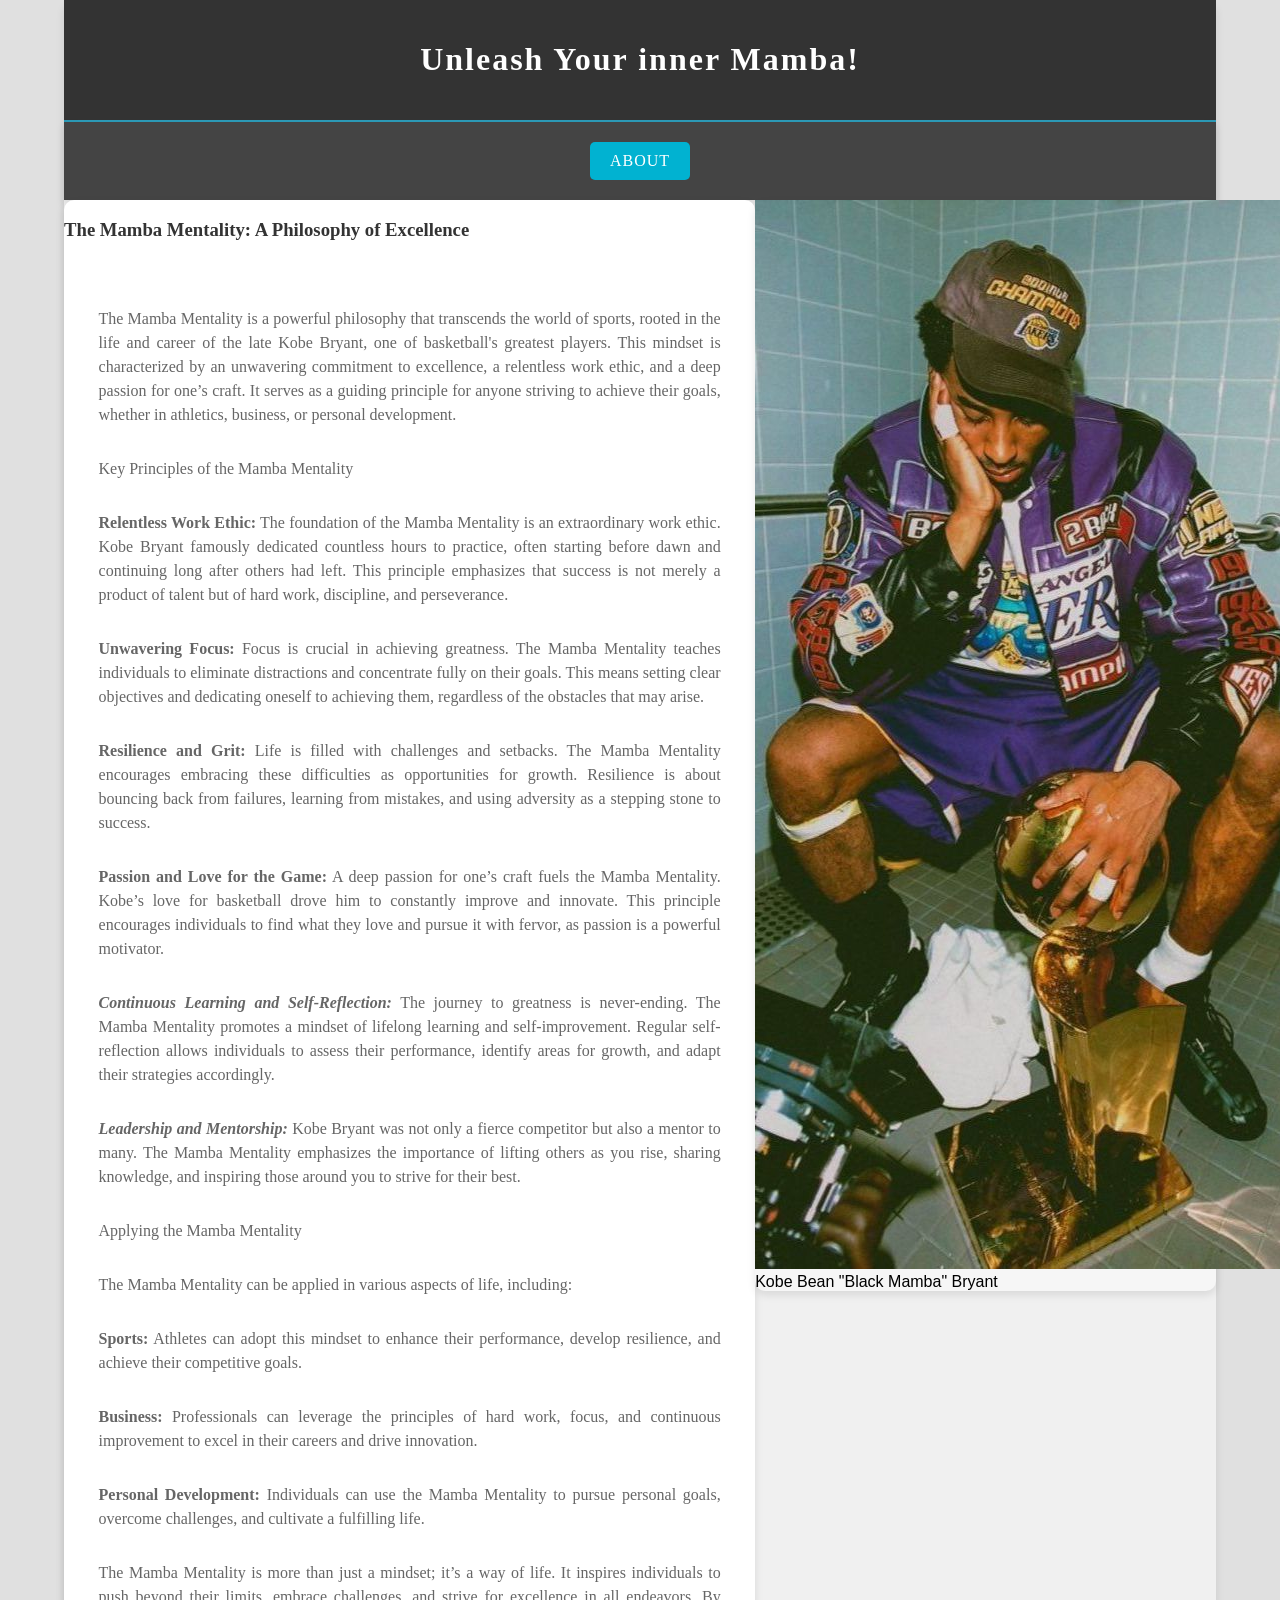
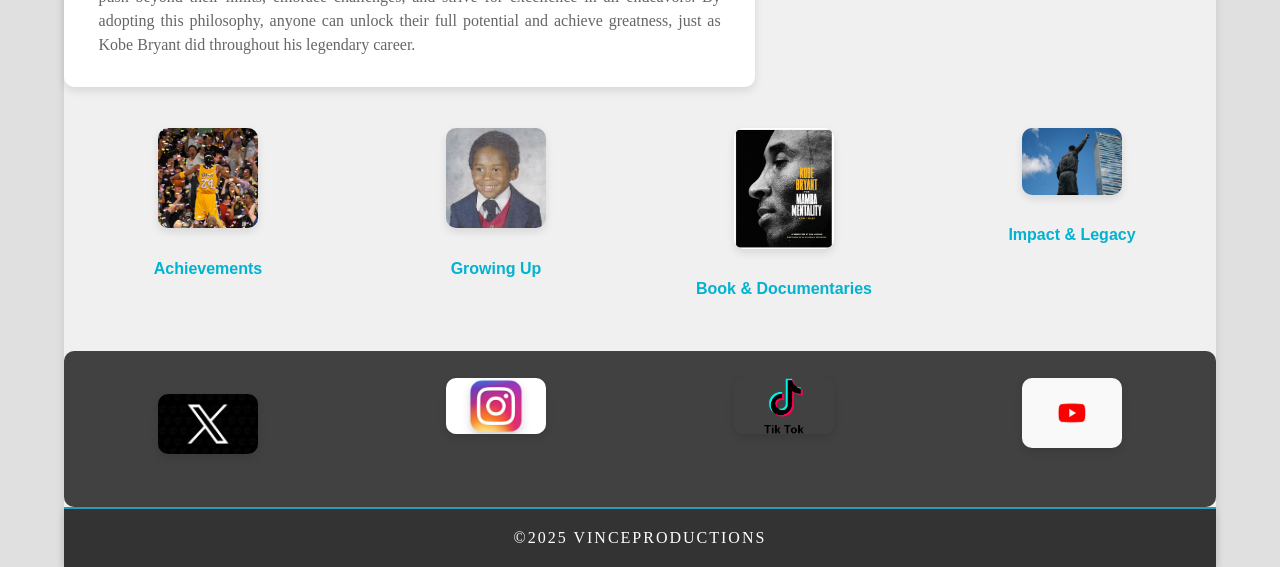
==== index.html @ 81432169 "Add files via upload" ====
<!doctype html>
<html>
<head>
    <meta charset="utf-8">
    <meta http-equiv="X-UA-Compatible" content="IE=edge">
    <meta name="viewport" content="width=device-width, initial-scale=1">
    <title>Simple Theme</title>
    <link href="styles.css" rel="stylesheet" type="text/css">
    <!-- HTML5 shim and Respond.js for IE8 support of HTML5 elements and media queries -->
    <!-- WARNING: Respond.js doesn't work if you view the page via file:// -->
    <!--[if lt IE 9]>
        <script src="https://oss.maxcdn.com/html5shiv/3.7.2/html5shiv.min.js"></script>
        <script src="https://oss.maxcdn.com/respond/1.4.2/respond.min.js"></script>
    <![endif]-->
</head>
<body class="animated">
    <div class="container">
        <header>
            <div class="primary_header">
                <h1 class="title">Unleash Your inner Mamba!</h1>
            </div>
            <nav class="secondary_header" id="menu">
                <ul>
                    <li>
                        <a href="https://www.hoophall.com/hall-of-famers/kobe-bryant/" target="_blank">
                            ABOUT
                        </a>
                    </li>
                </ul>
            </nav>
        </header>
        <section>
            <h2 class="noDisplay">Main Content</h2>
            <article class="left_article">
                <h1>The Mamba Mentality: A Philosophy of Excellence</h1>
                <div><br></div>
                <p>The Mamba Mentality is a powerful philosophy that transcends the world of sports, rooted in the life and career of the late Kobe Bryant, one of basketball's greatest players. This mindset is characterized by an unwavering commitment to excellence, a relentless work ethic, and a deep passion for one’s craft. It serves as a guiding principle for anyone striving to achieve their goals, whether in athletics, business, or personal development.</p>
                <p>Key Principles of the Mamba Mentality</p>
                <p><strong>Relentless Work Ethic:</strong> The foundation of the Mamba Mentality is an extraordinary work ethic. Kobe Bryant famously dedicated countless hours to practice, often starting before dawn and continuing long after others had left. This principle emphasizes that success is not merely a product of talent but of hard work, discipline, and perseverance.</p>
                <p><strong>Unwavering Focus:</strong> Focus is crucial in achieving greatness. The Mamba Mentality teaches individuals to eliminate distractions and concentrate fully on their goals. This means setting clear objectives and dedicating oneself to achieving them, regardless of the obstacles that may arise.</p>
                <p><strong>Resilience and Grit:</strong> Life is filled with challenges and setbacks. The Mamba Mentality encourages embracing these difficulties as opportunities for growth. Resilience is about bouncing back from failures, learning from mistakes, and using adversity as a stepping stone to success.</p>
                <p><strong>Passion and Love for the Game:</strong> A deep passion for one’s craft fuels the Mamba Mentality. Kobe’s love for basketball drove him to constantly improve and innovate. This principle encourages individuals to find what they love and pursue it with fervor, as passion is a powerful motivator.</p>
                <p><strong><em>Continuous Learning and Self-Reflection:</em></strong> The journey to greatness is never-ending. The Mamba Mentality promotes a mindset of lifelong learning and self-improvement. Regular self-reflection allows individuals to assess their performance, identify areas for growth, and adapt their strategies accordingly.</p>
                <p><em><strong>Leadership and Mentorship:</strong></em> Kobe Bryant was not only a fierce competitor but also a mentor to many. The Mamba Mentality emphasizes the importance of lifting others as you rise, sharing knowledge, and inspiring those around you to strive for their best.</p>
                <p>Applying the Mamba Mentality</p>
                <p>The Mamba Mentality can be applied in various aspects of life, including:</p>
                <p><strong>Sports:</strong> Athletes can adopt this mindset to enhance their performance, develop resilience, and achieve their competitive goals.</p>
                <p><strong>Business:</strong> Professionals can leverage the principles of hard work, focus, and continuous improvement to excel in their careers and drive innovation.</p>
                <p><strong>Personal Development:</strong> Individuals can use the Mamba Mentality to pursue personal goals, overcome challenges, and cultivate a fulfilling life.</p>
                <p>The Mamba Mentality is more than just a mindset; it’s a way of life. It inspires individuals to push beyond their limits, embrace challenges, and strive for excellence in all endeavors. By adopting this philosophy, anyone can unlock their full potential and achieve greatness, just as Kobe Bryant did throughout his legendary career.</p>
            </article>
            <aside class="right_article">
                <img src="kobe championship.jpg" width="601" height="1069" alt="Kobe Bean 'Black Mamba' Bryant"/>
                Kobe Bean "Black Mamba" Bryant
            </aside>
        </section>
        <div class="row">
            <div class="columns">
                <p class="thumbnail_align">
                    <img src="1276857201.jpg" alt="" class="thumbnail"/>
                </p>
                <h4>Achievements</h4>
            </div>
            <div class="columns">
                <p class="thumbnail_align">
                    <img src="images.jpg" alt="" class="thumbnail"/>
                </p>
                <h4>Growing Up</h4>
            </div>
            <div class="columns">
                <p class="thumbnail_align">
                    <img src="A1z7ywkr2wL._SL1500_.jpg" alt="" class="thumbnail"/>
                </p>
                <h4>Book &amp; Documentaries</h4>
            </div>
            <div class="columns">
                <p class="thumbnail_align">
                    <img src="kobe-statue-2.jpg" alt="" class="thumbnail"/>
                </p>
                <h4>Impact &amp; Legacy</h4>
            </div>
        </div>
        <div class="social">
            <p class="social_icon">
              <a href="https://www.hoophall.com/hall-of-famers/kobe-bryant//" target="_blank">
                <img src="64cebc6c19c2fe31de94c78e_X-vector-logo-download.png" width="840" alt="" class="thumbnail"/>
              </a>
            </p>
            <span class="social_icon">
              <a href="https://portal.sandwell.ac.uk/student/" target="_blank">
                <img src="_89649395_instagram_logo_976.jpg" width="189" alt="" class="thumbnail"/>
              </a>
            </span>
            <span class="social_icon">
                <img src="tiktok1_2779579a-95e7-4783-8e79-f46852a5dc24.png" width="700" alt="" class="thumbnail"/>
            </span>
            <span class="social_icon">
                <img src="youtube-logo-illustration.jpg" width="172" alt="" class="thumbnail"/>
            </span>
            <p class="social_icon">&nbsp;</p>
            <p class="social_icon">&nbsp;</p>
            <p class="social_icon">&nbsp;</p>
        </div>
        <footer class="secondary_header footer">
            <div class="copyright">&copy;2025 Vinceproductions</div>
        </footer>
    </div>
</body>
</html>
---- styles.css ----
@charset "UTF-8";
.container {
    background-color: #f0f0f0;
    width: 90%;
    margin-left: auto;
    margin-right: auto;
    padding: 0;
    border-radius: 10px;
    box-shadow: 0 4px 8px rgba(0, 0, 0, 0.1);
}
.row {
    width: 100%;
    margin: 0;
    padding: 0;
    display: inline-block;
}
.row.blockDisplay {
    display: block;
}
.column_half {
    width: 50%;
    float: left;
    margin-top: 0;
}
.columns {
    width: 25%;
    float: left;
    font-family: 'Gill Sans', 'Gill Sans MT', 'Myriad Pro', 'DejaVu Sans Condensed', Helvetica, Arial, 'sans-serif';
    color: #333;
    line-height: 24px;
    padding: 10px 0;
    text-align: justify;
    margin: 15px 0;
}
.row .columns p {
    padding: 0 10%;
}
.container .columns h4 {
    text-align: center;
    color: #01B2D1;
}
.primary_header {
    width: 100%;
    background-color: #333;
    padding: 20px 0;
    clear: left;
    border-bottom: 2px solid #2C9AB7;
    color: #fff;
    text-align: center;
}
.secondary_header {
    width: 100%;
    padding: 20px 0;
    background-color: #444;
    clear: left;
    color: #fff;
    text-align: center;
    box-shadow: 0 4px 8px rgba(0, 0, 0, 0.1);
}
.container .secondary_header ul {
    margin: 0 auto;
    padding: 0;
    width: auto;
    display: inline-block;
}
.secondary_header ul li {
    list-style: none;
    display: inline-block;
    margin: 0 10px;
    font-family: "Source Sans Pro";
    font-weight: normal;
    color: #fff;
    letter-spacing: 1px;
    text-align: center;
    transition: all 0.3s linear;
}
.secondary_header ul li:hover {
    color: #01B2D1;
    cursor: pointer;
}
.secondary_header ul li a {
    display: block;
    padding: 10px 20px;
    background-color: #01B2D1;
    color: #fff;
    text-decoration: none;
    border-radius: 5px;
    transition: background-color 0.3s ease, transform 0.3s ease;
}
.secondary_header ul li a:hover {
    background-color: #0288a7;
    transform: scale(1.05);
}
.left_article {
    background-color: #fff;
    width: 60%;
    float: left;
    font-family: "Source Sans Pro";
    color: #333;
    padding-bottom: 15px;
    border-radius: 10px;
    box-shadow: 0 4px 8px rgba(0, 0, 0, 0.1);
}
.noDisplay {
    display: none;
}
.container .left_article h3 {
    padding: 0 5%;
    margin-top: 5%;
    color: #717070;
    font-weight: bold;
    text-transform: uppercase;
}
.container .left_article p {
    padding: 0 5%;
    text-align: justify;
    line-height: 24px;
    margin: 30px 0 15px;
    color: #666;
}
.right_article {
    width: 40%;
    float: left;
    background-color: #f6f6f6;
    border-radius: 10px;
    box-shadow: 0 4px 8px rgba(0, 0, 0, 0.1);
}
.container .right_article ul {
    margin: 0;
    padding: 0;
}
.right_article ul li {
    font-family: "Source Sans Pro";
    list-style: none;
    text-align: center;
    background-color: #444;
    width: 90%;
    margin: 10px auto;
    padding: 15px;
    color: #fff;
    font-weight: bold;
    border-radius: 5px;
    transition: all 0.3s linear;
    border-left: 5px solid #717070;
}
.right_article ul li:hover {
    background-color: #717070;
    cursor: pointer;
}
.footer {
    background-color: #333;
    color: #fff;
    padding: 20px 0;
    text-align: center;
    border-top: 2px solid #2C9AB7;
}
.title {
    font-weight: bold;
    font-style: normal;
    font-family: "Source Sans Pro";
    text-align: center;
    color: #fff;
    letter-spacing: 2px;
}
.placeholder {
    width: 100%;
    padding: 30px 0;
    height: 100%;
}
.left_half {
    background-color: #52BAD5;
    color: #fff;
    text-align: center;
    padding: 25px 0;
    border-radius: 10px;
}
.container .column_half.left_half h2 {
    color: #fff;
    font-family: "Source Sans Pro";
}
.right_half {
    background-color: #01B2D1;
    color: #fff;
    text-align: center;
    font-weight: bold;
    padding: 25px 0;
    border-radius: 10px;
}
.column_title {
    padding: 25px 0;
}
.copyright {
    text-align: center;
    background-color: #333;
    color: #fff;
    text-transform: uppercase;
    font-weight: lighter;
    letter-spacing: 2px;
    font-family: "Source Sans Pro";
}
body {
    margin: 0;
    font-family: "Source Sans Pro", sans-serif;
    background-color: #e0e0e0;
}

.thumbnail {
    width: 100px;
    border-radius: 10px;
    height: auto;
    margin-left: auto;
    box-shadow: 0 4px 8px rgba(0, 0, 0, 0.1);
}
.thumbnail_align {
    text-align: center;
}
.social {
    text-align: center;
    margin: 0;
    width: 100%;
    background-color: #414141;
    clear: both;
    overflow: auto;
    padding: 20px 0;
    border-radius: 10px;
}
.social_icon {
    width: 25%;
    text-align: center;
    float: left;
    transition: all 0.3s linear;
    line-height: 0;
    padding-top: 7px;
}
.container .social .social_icon:hover {
    cursor: pointer;
    opacity: 0.5;
}
#menu {
}

.animated {
    animation: fadeIn 1s ease-in-out;
}

@keyframes fadeIn {
    from {
        opacity: 0;
    }
    to {
        opacity: 1;
    }
}

@media (max-width: 320px) {
.secondary_header ul li {
    float: none;
    margin-top: 28px;
    width: 100%;
}
.container .secondary_header ul {
    margin: 0;
    padding: 0;
    height: auto;
    width: 100%;
    text-align: center;
}
.secondary_header {
    margin: 0;
    padding: 1px 0 40px;
}
.left_article {
    width: 100%;
    height: auto;
}
.right_article {
    width: 100%;
    height: auto;
}
.placeholder {
    width: 100%;
    margin: 22px 0;
    padding: 0;
    max-width: 400px;
    max-height: 200px;
    height: auto;
}
.columns {
    width: 100%;
    margin: 0;
    padding: 0;
}
.columns p {
    padding: 0 10px;
}
.column_half.left_half {
    width: 100%;
}
.column_half.right_half {
    width: 100%;
}
.copyright {
    padding: 25px 0 0;
    margin: 0;
}
.container .left_article h3 {
    margin-top: 30px;
}
.social .social_icon img {
    width: 80%;
}
}

@media (min-width: 321px) and (max-width: 768px) {
.secondary_header ul li {
    float: none;
    margin-top: 28px;
    width: 100%;
}
.container .secondary_header ul {
    margin: 0;
    padding: 0;
    height: auto;
    width: 100%;
    text-align: center;
}
.secondary_header {
    margin: 0;
    padding: 1px 0 40px;
}
.left_article {
    width: 100%;
    height: auto;
}
.right_article {
    width: 100%;
    height: auto;
    padding-bottom: 25px;
}
.placeholder {
    margin: 0;
    padding: 0;
    width: 100%;
    max-width: 100%;
    height: auto;
    max-height: 100%;
}
.columns {
    width: 100%;
    margin: 6px 0;
    padding: 0;
}
.columns p {
    padding: 0 14px;
}
.column_half.left_half {
    width: 100%;
}
.column_half.right_half {
    width: 100%;
}
}

@media (min-width: 769px) and (max-width: 1000px) {
.secondary_header {
    overflow: auto;
    padding: 30px 0;
}
.secondary_header ul li {
    margin: 10px 7%;
}
.left_article {
    height: auto;
}
.right_article {
    height: auto;
    padding-bottom: 27px;
}
.placeholder {
    width: 100%;
    margin: 0;
    padding: 0;
}
.columns {
    width: 50%;
    float: left;
    padding: 0;
}
.container .columns p {
    padding: 0 25px;
}
}

@media (min-width: 1001px) {
}
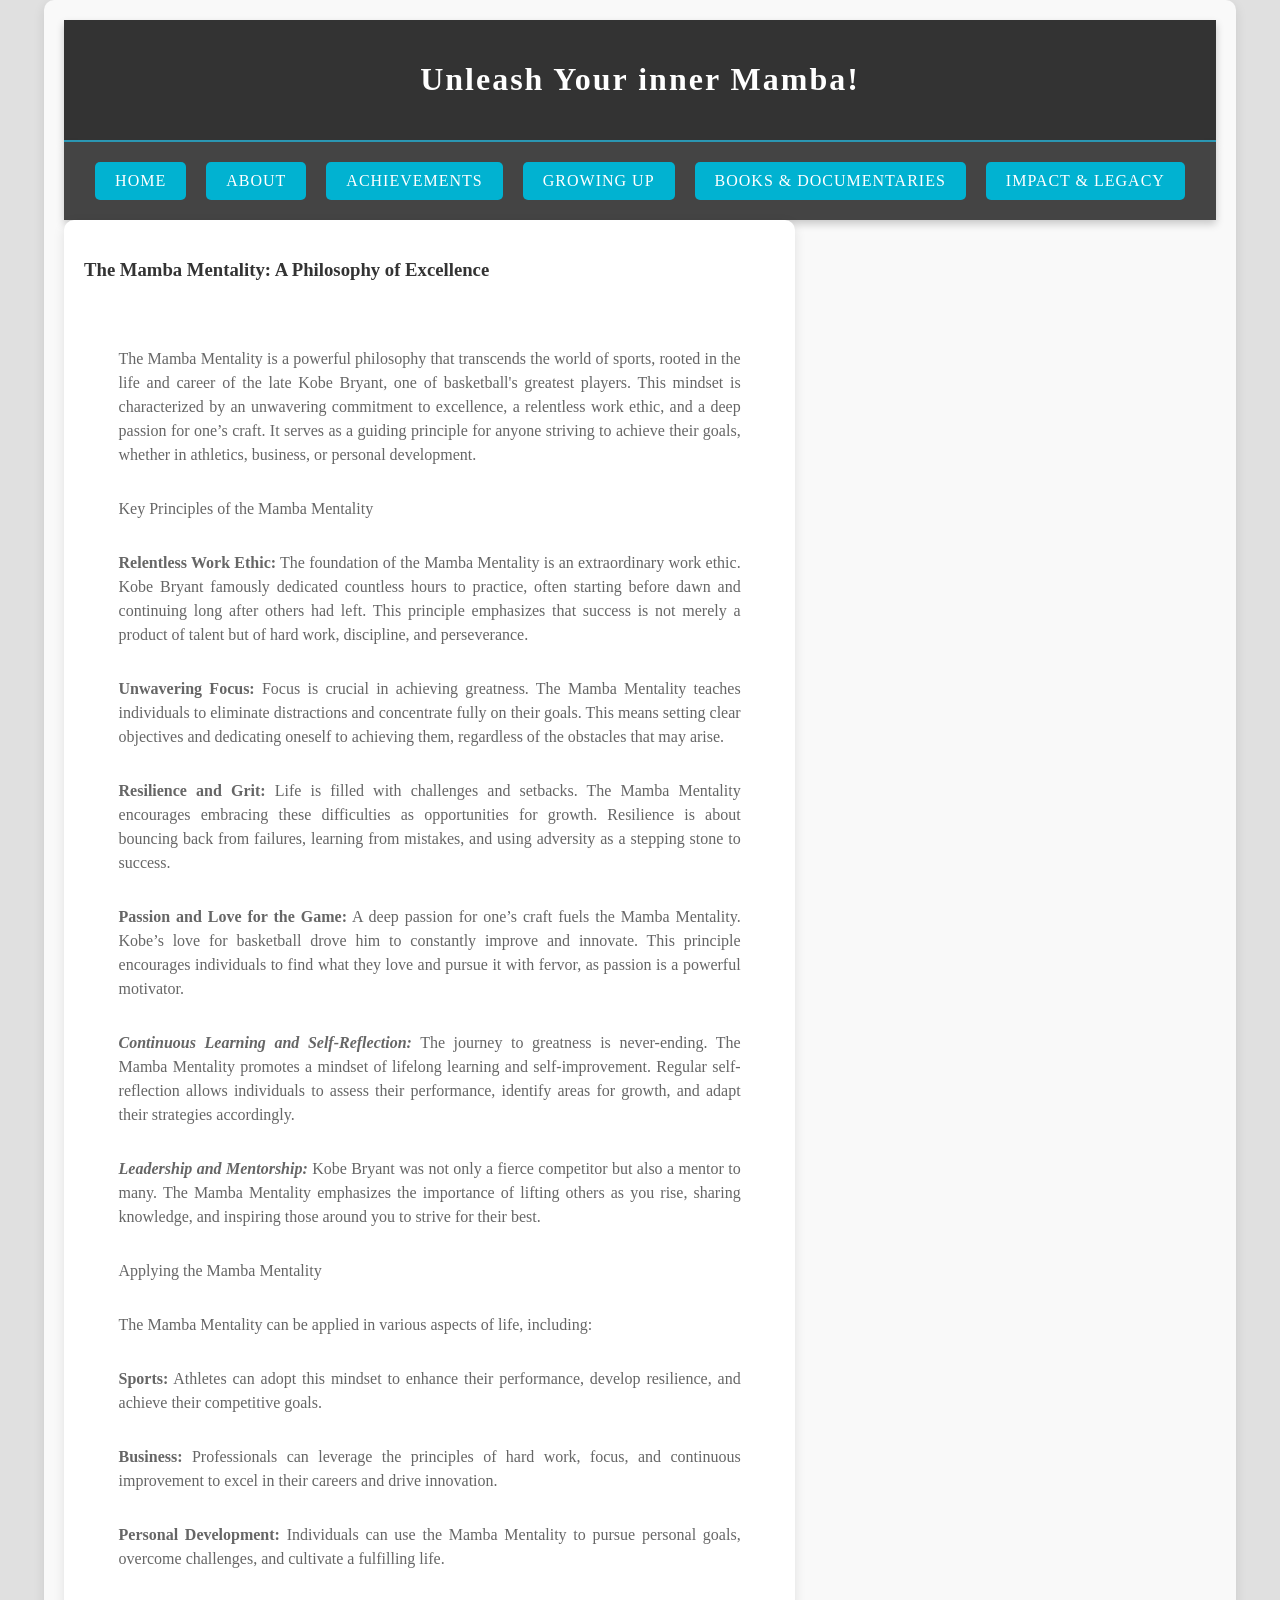
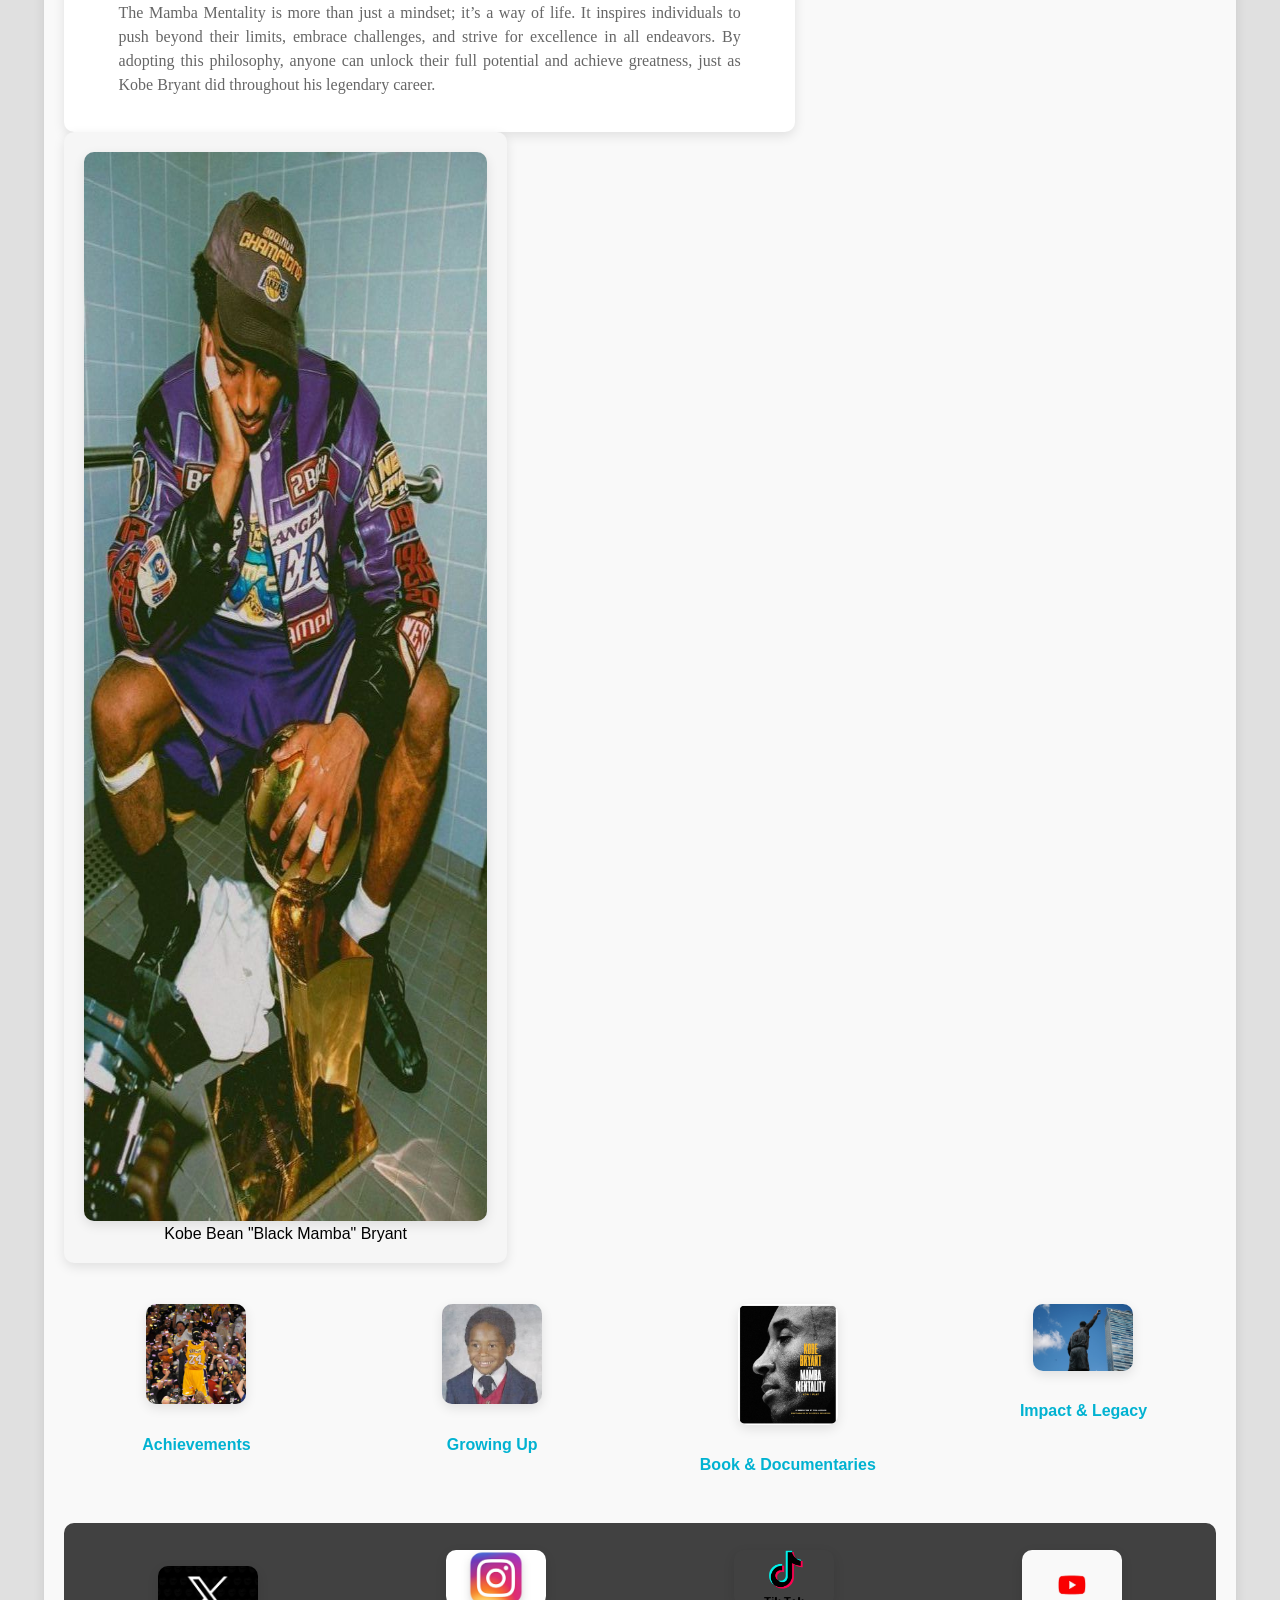
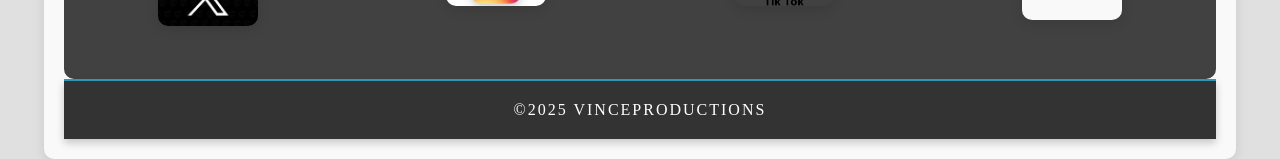
==== commit 7a9760bb: "Add files via upload" ====
--- a/index.html
+++ b/index.html
@@ -21,11 +21,12 @@
             </div>
             <nav class="secondary_header" id="menu">
                 <ul>
-                    <li>
-                        <a href="https://www.hoophall.com/hall-of-famers/kobe-bryant/" target="_blank">
-                            ABOUT
-                        </a>
-                    </li>
+                    <li><a href="index.html">HOME</a></li>
+                    <li><a href="about.html">ABOUT</a></li>
+                    <li><a href="achievements.html">ACHIEVEMENTS</a></li>
+                    <li><a href="growing_up.html">GROWING UP</a></li>
+                    <li><a href="books.html">BOOKS & DOCUMENTARIES</a></li>
+                    <li><a href="legacy.html">IMPACT & LEGACY</a></li>
                 </ul>
             </nav>
         </header>
--- a/styles.css
+++ b/styles.css
@@ -1,35 +1,34 @@
 @charset "UTF-8";
 .container {
-    background-color: #f0f0f0;
+    background-color: #f9f9f9;
     width: 90%;
     margin-left: auto;
     margin-right: auto;
-    padding: 0;
-    border-radius: 10px;
-    box-shadow: 0 4px 8px rgba(0, 0, 0, 0.1);
+    padding: 20px;
+    border-radius: 10px;
+    box-shadow: 0 4px 12px rgba(0, 0, 0, 0.1);
 }
 .row {
     width: 100%;
     margin: 0;
     padding: 0;
-    display: inline-block;
+    display: flex;
+    justify-content: space-between;
 }
 .row.blockDisplay {
     display: block;
 }
 .column_half {
-    width: 50%;
-    float: left;
+    width: 48%;
     margin-top: 0;
 }
 .columns {
-    width: 25%;
-    float: left;
+    width: 23%;
     font-family: 'Gill Sans', 'Gill Sans MT', 'Myriad Pro', 'DejaVu Sans Condensed', Helvetica, Arial, 'sans-serif';
     color: #333;
     line-height: 24px;
     padding: 10px 0;
-    text-align: justify;
+    text-align: center;
     margin: 15px 0;
 }
 .row .columns p {
@@ -47,6 +46,7 @@
     border-bottom: 2px solid #2C9AB7;
     color: #fff;
     text-align: center;
+    box-shadow: 0 4px 8px rgba(0, 0, 0, 0.2);
 }
 .secondary_header {
     width: 100%;
@@ -55,17 +55,17 @@
     clear: left;
     color: #fff;
     text-align: center;
-    box-shadow: 0 4px 8px rgba(0, 0, 0, 0.1);
+    box-shadow: 0 4px 8px rgba(0, 0, 0, 0.2);
 }
 .container .secondary_header ul {
     margin: 0 auto;
     padding: 0;
     width: auto;
-    display: inline-block;
+    display: flex;
+    justify-content: center;
 }
 .secondary_header ul li {
     list-style: none;
-    display: inline-block;
     margin: 0 10px;
     font-family: "Source Sans Pro";
     font-weight: normal;
@@ -97,9 +97,13 @@
     float: left;
     font-family: "Source Sans Pro";
     color: #333;
-    padding-bottom: 15px;
-    border-radius: 10px;
-    box-shadow: 0 4px 8px rgba(0, 0, 0, 0.1);
+    padding: 20px;
+    border-radius: 10px;
+    box-shadow: 0 4px 12px rgba(0, 0, 0, 0.1);
+    transition: transform 0.3s ease;
+}
+.left_article:hover {
+    transform: translateY(-10px);
 }
 .noDisplay {
     display: none;
@@ -119,11 +123,22 @@
     color: #666;
 }
 .right_article {
-    width: 40%;
+    width: 35%;
     float: left;
     background-color: #f6f6f6;
     border-radius: 10px;
-    box-shadow: 0 4px 8px rgba(0, 0, 0, 0.1);
+    box-shadow: 0 4px 12px rgba(0, 0, 0, 0.1);
+    text-align: center;
+    padding: 20px;
+    transition: transform 0.3s ease;
+}
+.right_article:hover {
+    transform: translateY(-10px);
+}
+.right_article img {
+    max-width: 100%;
+    border-radius: 10px;
+    box-shadow: 0 4px 12px rgba(0, 0, 0, 0.1);
 }
 .container .right_article ul {
     margin: 0;
@@ -209,7 +224,11 @@
     border-radius: 10px;
     height: auto;
     margin-left: auto;
-    box-shadow: 0 4px 8px rgba(0, 0, 0, 0.1);
+    box-shadow: 0 4px 12px rgba(0, 0, 0, 0.1);
+    transition: transform 0.3s ease;
+}
+.thumbnail:hover {
+    transform: scale(1.1);
 }
 .thumbnail_align {
     text-align: center;
